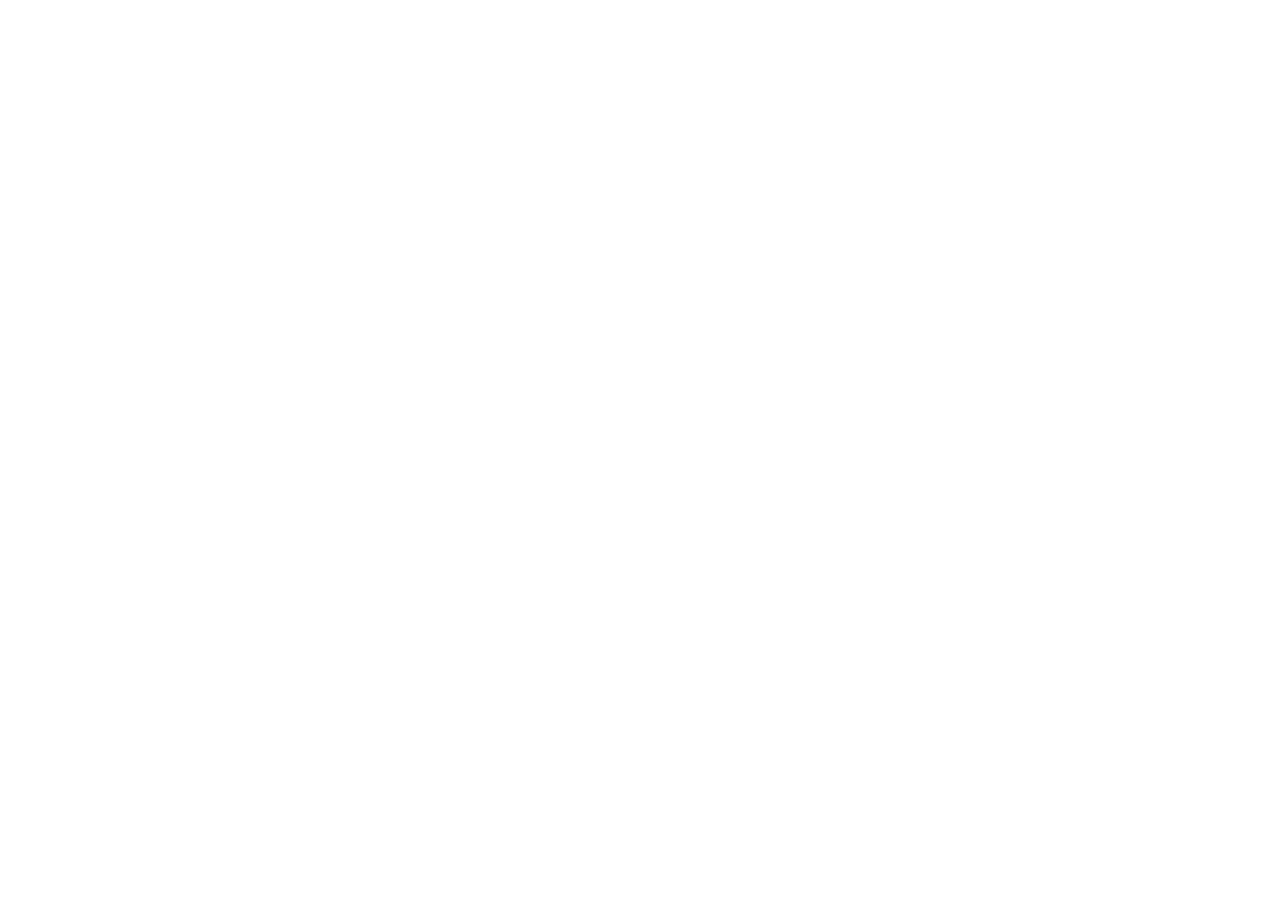
==== brandhub.html @ 8c8d55e0 "add new file" ====
<!DOCTYPE html>
<html lang="en">
    <head>
        <meta charset="UTF-8" />
        <meta http-equiv="X-UA-Compatible" content="IE=edge" />
        <meta name="viewport" content="width=device-width, initial-scale=1.0" />
        <title>Brandhub</title>
        <link
            href="https://cdn.jsdelivr.net/npm/bootstrap@5.0.1/dist/css/bootstrap.min.css"
            rel="stylesheet"
        />
        <link rel="stylesheet" href="./scss/main.css" />
    </head>
    <body>
        <section class="brandhub"></section>
        <script src="https://cdn.jsdelivr.net/npm/bootstrap@5.0.1/dist/js/bootstrap.bundle.min.js"></script>
    </body>
</html>
---- scss/main.css ----
.container {
  max-width: calc(100% - 4px);
}

.reveal .reveal__item {
  outline: 2px solid #1F1F1F;
}
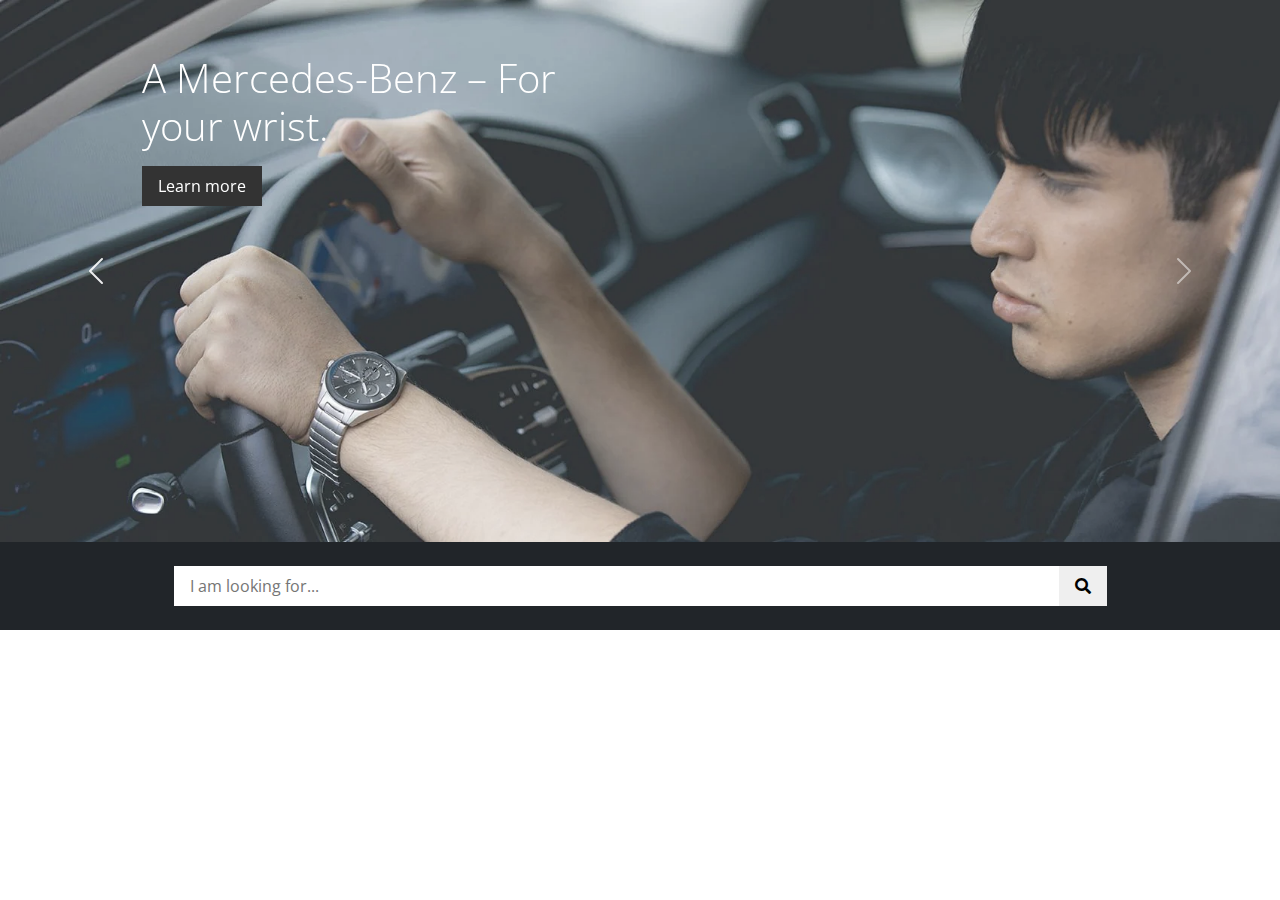
==== commit 6179b1dc: "add search bar" ====
--- a/brandhub.html
+++ b/brandhub.html
@@ -4,15 +4,248 @@
         <meta charset="UTF-8" />
         <meta http-equiv="X-UA-Compatible" content="IE=edge" />
         <meta name="viewport" content="width=device-width, initial-scale=1.0" />
-        <title>Brandhub</title>
+        <title>Header</title>
+        <link rel="preconnect" href="https://fonts.gstatic.com" />
+        <link
+            href="https://fonts.googleapis.com/css2?family=Open+Sans:ital,wght@0,300;0,400;0,600;0,700;0,800;1,300;1,400;1,600;1,700;1,800&display=swap"
+            rel="stylesheet"
+        />
+
         <link
             href="https://cdn.jsdelivr.net/npm/bootstrap@5.0.1/dist/css/bootstrap.min.css"
             rel="stylesheet"
+        />
+
+        <link
+            rel="stylesheet"
+            href="https://cdnjs.cloudflare.com/ajax/libs/font-awesome/5.15.0/css/all.min.css"
+        />
+        <link
+            rel="stylesheet"
+            href="https://cdnjs.cloudflare.com/ajax/libs/animate.css/4.1.1/animate.min.css"
         />
         <link rel="stylesheet" href="./scss/main.css" />
     </head>
     <body>
-        <section class="brandhub"></section>
+        <section class="brandhub">
+            <div
+                id="brandhubCarousel"
+                class="carousel slide"
+                data-bs-ride="carousel"
+                class="brandhub__carousel"
+            >
+                <!-- <div id="brandhubCarousel"> -->
+                <div class="carousel-inner">
+                    <div class="carousel-item active">
+                        <img
+                            src="./images/commons/19.webp"
+                            class="d-block w-100 h-100"
+                            alt="..."
+                        />
+                        <div
+                            class="
+                                brandhub__overlay
+                                text-white
+                                animate__animated animate__fadeInDown
+                            "
+                        >
+                            <div class="container">
+                                <div class="row">
+                                    <div class="col-lg-6">
+                                        <div class="overlay__text">
+                                            <p class="display-6 fw-light">
+                                                A Mercedes-Benz – For your
+                                                wrist.
+                                            </p>
+                                        </div>
+                                        <div
+                                            class="
+                                                overlay__button
+                                                animate__animated
+                                                animate__fadeInDown
+                                                animate__delay-1s
+                                                animate__faster
+                                            "
+                                        >
+                                            <button
+                                                class="button button-secondary"
+                                            >
+                                                Learn more
+                                            </button>
+                                        </div>
+                                    </div>
+                                </div>
+                            </div>
+                        </div>
+                    </div>
+                    <div class="carousel-item">
+                        <img
+                            src="./images/commons/38.webp"
+                            class="d-block w-100"
+                            alt="..."
+                        />
+                        <div class="brandhub__overlay text-white">
+                            <div class="container">
+                                <div class="row">
+                                    <div class="col-lg-6">
+                                        <div
+                                            class="
+                                                overlay__text
+                                                animate__animated
+                                                animate__fadeInDown
+                                            "
+                                        >
+                                            <p class="display-6 fw-light">
+                                                The new EQB.
+                                            </p>
+                                        </div>
+                                        <div
+                                            class="
+                                                overlay__button
+                                                animate__animated
+                                                animate__fadeInDown
+                                                animate__delay-1s
+                                                animate__faster
+                                            "
+                                        >
+                                            <button
+                                                class="button button-secondary"
+                                            >
+                                                Learn more
+                                            </button>
+                                        </div>
+                                    </div>
+                                </div>
+                            </div>
+                        </div>
+                    </div>
+                    <div class="carousel-item">
+                        <img
+                            src="./images/commons/21.webp"
+                            class="d-block w-100"
+                            alt="..."
+                        />
+                        <div class="brandhub__overlay text-white">
+                            <div class="container">
+                                <div class="row">
+                                    <div class="col-lg-6">
+                                        <div
+                                            class="
+                                                overlay__text
+                                                animate__animated
+                                                animate__fadeInDown
+                                            "
+                                        >
+                                            <p class="display-6 fw-light">
+                                                The new EQS. This is for you,
+                                                world.
+                                            </p>
+                                        </div>
+                                        <div
+                                            class="
+                                                overlay__button
+                                                animate__animated
+                                                animate__fadeInDown
+                                                animate__delay-1s
+                                                animate__faster
+                                            "
+                                        >
+                                            <button
+                                                class="button button-secondary"
+                                            >
+                                                Learn more
+                                            </button>
+                                        </div>
+                                    </div>
+                                </div>
+                            </div>
+                        </div>
+                    </div>
+                    <div class="carousel-item">
+                        <img
+                            src="./images/commons/18.webp"
+                            class="d-block w-100"
+                            alt="..."
+                        />
+                        <div class="brandhub__overlay text-white">
+                            <div class="container">
+                                <div class="row">
+                                    <div class="col-lg-6">
+                                        <div
+                                            class="
+                                                overlay__text
+                                                animate__animated
+                                                animate__fadeInDown
+                                            "
+                                        >
+                                            <p class="display-6 fw-light">
+                                                The new C-Class by
+                                                Mercedes‑Benz.
+                                            </p>
+                                        </div>
+                                        <div
+                                            class="
+                                                overlay__button
+                                                animate__animated
+                                                animate__fadeInDown
+                                                animate__delay-1s
+                                                animate__faster
+                                            "
+                                        >
+                                            <button
+                                                class="button button-secondary"
+                                            >
+                                                Learn more
+                                            </button>
+                                        </div>
+                                    </div>
+                                </div>
+                            </div>
+                        </div>
+                    </div>
+                </div>
+                <button
+                    class="carousel-control-prev"
+                    type="button"
+                    data-bs-target="#brandhubCarousel"
+                    data-bs-slide="prev"
+                >
+                    <span
+                        class="carousel-control-prev-icon"
+                        aria-hidden="true"
+                    ></span>
+                    <span class="visually-hidden">Previous</span>
+                </button>
+                <button
+                    class="carousel-control-next"
+                    type="button"
+                    data-bs-target="#brandhubCarousel"
+                    data-bs-slide="next"
+                >
+                    <span
+                        class="carousel-control-next-icon"
+                        aria-hidden="true"
+                    ></span>
+                    <span class="visually-hidden">Next</span>
+                </button>
+            </div>
+            <div class="find-something bg-dark" id="find-something">
+                <div class="container py-4">
+                    <div class="row">
+                        <div class="col-md-9 mx-auto">
+                            <div class="form-control-custom">
+                                <input
+                                    type="text"
+                                    placeholder="I am looking for..."
+                                /><button><i class="fa fa-search"></i></button>
+                            </div>
+                        </div>
+                    </div>
+                </div>
+            </div>
+        </section>
+
         <script src="https://cdn.jsdelivr.net/npm/bootstrap@5.0.1/dist/js/bootstrap.bundle.min.js"></script>
+        <script src="./js/main.js"></script>
     </body>
 </html>
--- a/scss/main.css
+++ b/scss/main.css
@@ -1,5 +1,155 @@
 .container {
   max-width: calc(100% - 4px);
+}
+
+* {
+  font-family: 'Open Sans', sans-serif;
+}
+
+.example {
+  animation-name: bounceIn;
+  animation-duration: 2s;
+}
+
+.animateDropdown {
+  position: absolute;
+  animation-name: dropdown;
+  animation-duration: 3s;
+}
+
+@keyframes dropdown {
+  from {
+    top: -100vh;
+  }
+  to {
+    top: bottom;
+  }
+}
+
+.button {
+  cursor: pointer;
+  height: 2.5rem;
+  padding: 0 1rem;
+  border-radius: 0;
+  border: none;
+  color: #fff;
+}
+
+.button-secondary {
+  background-color: #333;
+}
+
+.button-secondary:hover {
+  background-color: #1F1F1F;
+}
+
+.button-primary {
+  background-color: #00ADF0;
+}
+
+.button-primary:hover {
+  background-color: rgba(0, 173, 240, 0.8);
+}
+
+.button-show-more {
+  color: rgba(255, 255, 255, 0.6);
+}
+
+.button-show-more:hover {
+  color: #fff;
+}
+
+.form-control-custom {
+  display: flex;
+  width: 100%;
+}
+
+.form-control-custom input, .form-control-custom button {
+  height: 2.5rem;
+  border: none;
+  outline: none;
+  padding: 0 1rem;
+}
+
+.form-control-custom input {
+  flex: auto;
+}
+
+.form-control-custom button {
+  transition: all .5s;
+}
+
+.form-control-custom button:hover {
+  opacity: .7;
+}
+
+.brandhub .carousel-item {
+  position: relative;
+  filter: grayscale(30%);
+}
+
+.brandhub .brandhub__overlay {
+  position: absolute;
+  top: 10%;
+  left: 10%;
+  bottom: 10%;
+  right: 10%;
+  font-family: serif;
+}
+
+header {
+  font-size: .9rem;
+  font-weight: 400;
+  background-color: #000;
+}
+
+header .logo-wrap {
+  display: flex;
+}
+
+header .header__navbar-nav--sm {
+  font-size: .8rem;
+}
+
+header .header__nav .navbar-brand img {
+  height: 3.5rem;
+}
+
+header .header__nav .navbar-toggler i {
+  color: #fff;
+  font-size: 1.5rem;
+}
+
+header .header__nav .navbar-toggler[aria-expanded='true'] .open-text {
+  display: none;
+}
+
+header .header__nav .navbar-toggler[aria-expanded='true'] .close-text {
+  display: block;
+}
+
+header .header__nav .navbar-toggler[aria-expanded='false'] .open-text {
+  display: block;
+}
+
+header .header__nav .navbar-toggler[aria-expanded='false'] .close-text {
+  display: none;
+}
+
+header .nav__bottom {
+  margin-top: -4.1rem;
+}
+
+header .header__navbar-nav {
+  gap: .4rem;
+}
+
+header .header__navbar-nav a {
+  color: #fff;
+}
+
+header .header__navbar-nav .nav-link:hover, header .header__navbar-nav .nav-link:focus, header .header__navbar-nav .nav-link.active {
+  color: #00ADF0;
 }
 
 .reveal .reveal__item {
